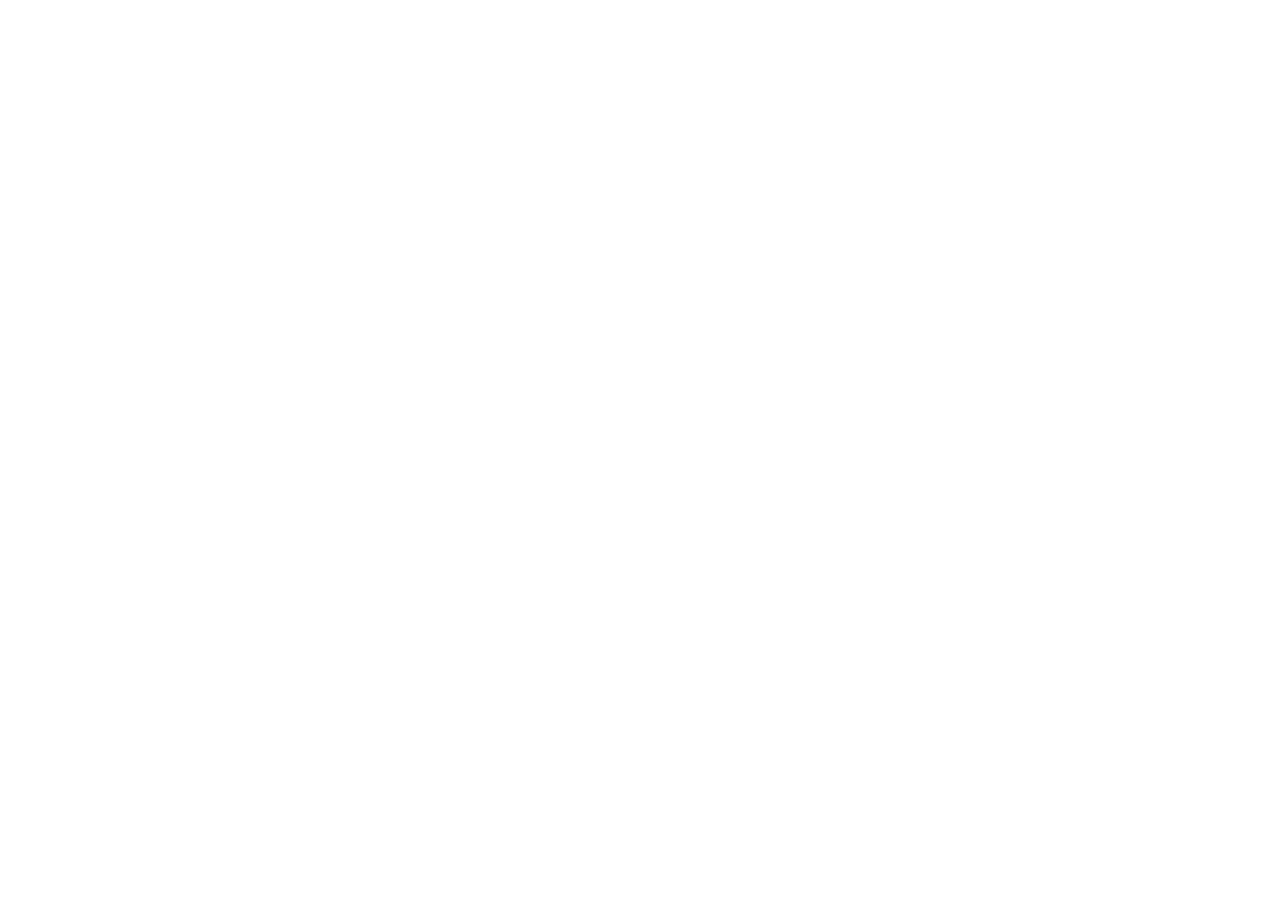
==== about/about.html @ 79db356b "initial commit" ====
<!DOCTYPE html>
<html lang="en">
  <head>
    <meta charset="UTF-8" />
    <meta http-equiv="X-UA-Compatible" content="IE=edge" />
    <meta name="viewport" content="width=device-width, initial-scale=1.0" />
    <title>Document</title>
  </head>
  <body></body>
</html>
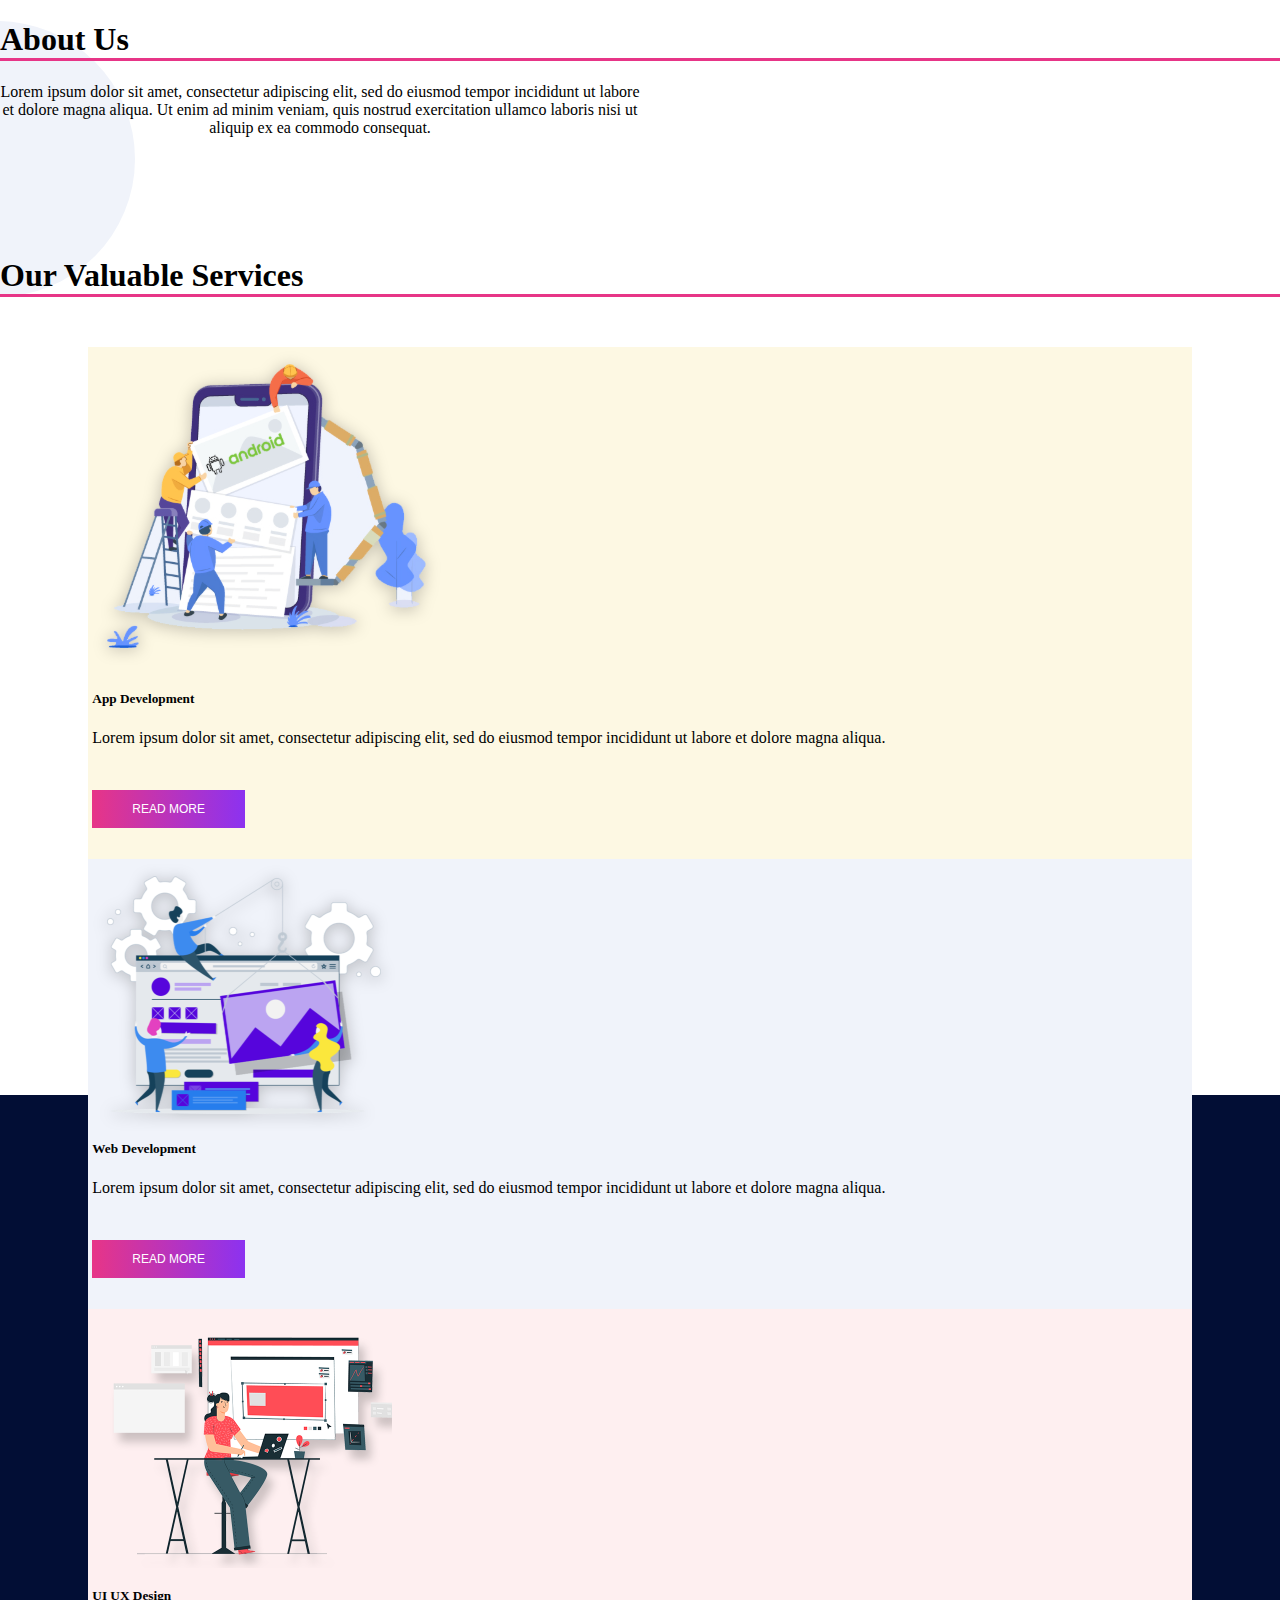
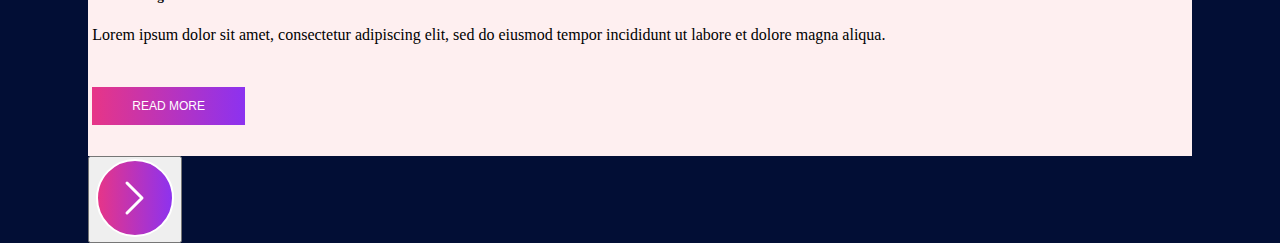
==== commit 4999d04c: "section B & C" ====
--- a/about/about.html
+++ b/about/about.html
@@ -4,7 +4,237 @@
     <meta charset="UTF-8" />
     <meta http-equiv="X-UA-Compatible" content="IE=edge" />
     <meta name="viewport" content="width=device-width, initial-scale=1.0" />
-    <title>Document</title>
+    <title>about</title>
+    <link rel="stylesheet" href="about.css" />
+    <link
+      href="https://cdn.jsdelivr.net/npm/bootstrap@5.0.2/dist/css/bootstrap.min.css"
+      rel="stylesheet"
+      integrity="sha384-EVSTQN3/azprG1Anm3QDgpJLIm9Nao0Yz1ztcQTwFspd3yD65VohhpuuCOmLASjC"
+      crossorigin="anonymous"
+    />
+    <script
+      src="https://cdn.jsdelivr.net/npm/bootstrap@5.0.2/dist/js/bootstrap.bundle.min.js"
+      integrity="sha384-MrcW6ZMFYlzcLA8Nl+NtUVF0sA7MsXsP1UyJoMp4YLEuNSfAP+JcXn/tWtIaxVXM"
+      crossorigin="anonymous"
+      defer
+    ></script>
   </head>
-  <body></body>
+  <body>
+    <!-- atas -->
+    <div class="up">
+      <img src="/assets/Oval.svg" alt="oval" />
+      <div class="about d-flex justify-content-center mb-4">
+        <h1>About Us</h1>
+      </div>
+      <div class="about-text m-auto">
+        <p>
+          Lorem ipsum dolor sit amet, consectetur adipiscing elit, sed do
+          eiusmod tempor incididunt ut labore et dolore magna aliqua. Ut enim ad
+          minim veniam, quis nostrud exercitation ullamco laboris nisi ut
+          aliquip ex ea commodo consequat.
+        </p>
+      </div>
+    </div>
+
+    <!-- bawah -->
+    <div class="down">
+      <div class="down-title d-flex justify-content-center">
+        <h1>Our Valuable Services</h1>
+      </div>
+
+      <!-- card -->
+      <div class="wrap-about position-relative">
+        <div class="row row-about">
+          <div class="col-md-4">
+            <div class="card" style="background-color: #fdf8e3">
+              <div class="card-image">
+                <img src="/assets/Bitmap.svg" class="card-img-top" alt="..." />
+              </div>
+              <div class="card-body">
+                <h5 class="card-title text-center">App Development</h5>
+                <p class="card-text text-center">
+                  Lorem ipsum dolor sit amet, consectetur adipiscing elit, sed
+                  do eiusmod tempor incididunt ut labore et dolore magna aliqua.
+                </p>
+              </div>
+              <div class="button-about mx-auto">
+                <button type="button" class="btn">READ MORE</button>
+              </div>
+            </div>
+          </div>
+
+          <div class="col-md-4">
+            <div class="card" style="background-color: #f0f3fa">
+              <div class="card-image">
+                <img
+                  src="/assets/Bitmap-2.svg"
+                  class="card-img-top"
+                  alt="..."
+                />
+              </div>
+              <div class="card-body">
+                <h5 class="card-title text-center" style="margin-top: 6px">
+                  Web Development
+                </h5>
+                <p class="card-text text-center">
+                  Lorem ipsum dolor sit amet, consectetur adipiscing elit, sed
+                  do eiusmod tempor incididunt ut labore et dolore magna aliqua.
+                </p>
+              </div>
+              <div class="button-about mx-auto">
+                <button type="button" class="btn">READ MORE</button>
+              </div>
+            </div>
+          </div>
+
+          <div class="col-md-4">
+            <div class="card" style="background-color: #feeff0">
+              <div class="card-image">
+                <img
+                  src="/assets/Bitmap-1.svg"
+                  class="card-img-top"
+                  alt="..."
+                />
+              </div>
+              <div class="card-body">
+                <h5 class="card-title text-center" style="margin-top: 16px">
+                  UI UX Design
+                </h5>
+                <p class="card-text text-center">
+                  Lorem ipsum dolor sit amet, consectetur adipiscing elit, sed
+                  do eiusmod tempor incididunt ut labore et dolore magna aliqua.
+                </p>
+              </div>
+              <div class="button-about mx-auto">
+                <button type="button" class="btn">READ MORE</button>
+              </div>
+            </div>
+          </div>
+
+          <button
+            type="button"
+            class="btn button-next position-absolute top-50 end-0 translate-middle-y"
+            style="width: fit-content"
+            id="buttonFullscreen"
+          >
+            <img src="/assets/Group 1.svg" alt="" />
+          </button>
+
+          <!-- carousel -->
+          <div
+            id="carouselExampleControls"
+            class="carousel slide carousel-about"
+            data-bs-ride="carousel"
+          >
+            <div class="carousel-inner">
+              <div class="carousel-item active">
+                <div class="card" style="background-color: #fdf8e3">
+                  <div class="card-image">
+                    <img
+                      src="/assets/Bitmap.svg"
+                      class="card-img-top"
+                      alt="..."
+                    />
+                  </div>
+                  <div class="card-body">
+                    <h5 class="card-title text-center">App Development</h5>
+                    <p class="card-text">
+                      Lorem ipsum dolor sit amet, consectetur adipiscing elit,
+                      sed do eiusmod tempor incididunt ut labore et dolore magna
+                      aliqua.
+                    </p>
+                  </div>
+                  <div class="button-about mx-auto">
+                    <button type="button" class="btn">READ MORE</button>
+                  </div>
+                </div>
+              </div>
+
+              <div class="carousel-item">
+                <div class="card" style="background-color: #f0f3fa">
+                  <div class="card-image">
+                    <img
+                      src="/assets/Bitmap-2.svg"
+                      class="card-img-top"
+                      alt="..."
+                    />
+                  </div>
+                  <div class="card-body">
+                    <h5 class="card-title text-center" style="margin-top: 6px">
+                      Web Development
+                    </h5>
+                    <p class="card-text">
+                      Lorem ipsum dolor sit amet, consectetur adipiscing elit,
+                      sed do eiusmod tempor incididunt ut labore et dolore magna
+                      aliqua.
+                    </p>
+                  </div>
+                  <div class="button-about mx-auto">
+                    <button type="button" class="btn">READ MORE</button>
+                  </div>
+                </div>
+              </div>
+
+              <div class="carousel-item">
+                <div class="card" style="background-color: #feeff0">
+                  <div class="card-image">
+                    <img
+                      src="/assets/Bitmap-1.svg"
+                      class="card-img-top"
+                      alt="..."
+                    />
+                  </div>
+                  <div class="card-body">
+                    <h5 class="card-title text-center" style="margin-top: 16px">
+                      UI UX Design
+                    </h5>
+                    <p class="card-text">
+                      Lorem ipsum dolor sit amet, consectetur adipiscing elit,
+                      sed do eiusmod tempor incididunt ut labore et dolore magna
+                      aliqua.
+                    </p>
+                  </div>
+                  <div class="button-about mx-auto">
+                    <button type="button" class="btn">READ MORE</button>
+                  </div>
+                </div>
+              </div>
+            </div>
+
+            <!-- prev -->
+            <button
+              class="carousel-control-prev button-next position-absolute top-50 start-0 translate-middle-y"
+              type="button"
+              data-bs-target="#carouselExampleControls"
+              data-bs-slide="prev"
+              style="width: fit-content"
+            >
+              <img
+                src="/assets/Group 1.svg"
+                alt=""
+                style="transform: rotate(180deg); width: 60px; height: 60px"
+              />
+              <span class="visually-hidden">Previous</span>
+            </button>
+
+            <!-- next -->
+            <button
+              class="carousel-control-next button-next position-absolute top-50 end-0 translate-middle-y"
+              type="button"
+              data-bs-target="#carouselExampleControls"
+              data-bs-slide="next"
+              style="width: fit-content"
+            >
+              <img
+                src="/assets/Group 1.svg"
+                alt=""
+                style="width: 60px; height: 60px"
+              />
+              <span class="visually-hidden">Next</span>
+            </button>
+          </div>
+        </div>
+      </div>
+    </div>
+  </body>
 </html>
--- a/about/about.css
+++ b/about/about.css
@@ -0,0 +1,96 @@
+body {
+  max-width: 1440px;
+  margin: 0;
+  padding: 0;
+}
+
+/* atas */
+.up {
+  margin-bottom: 120px;
+}
+
+.about h1 {
+  border-bottom: 2px solid #e73587;
+  border-width: medium;
+}
+
+.about-text {
+  width: 50%;
+  text-align: center;
+}
+
+.up img {
+  position: absolute;
+  z-index: -1;
+}
+
+/* bawah */
+.down-title {
+  margin-bottom: 50px;
+}
+
+.down-title h1 {
+  border-bottom: 2px solid #e73587;
+  border-width: medium;
+}
+
+/* card */
+.row-about {
+  padding: 0 6.9vw;
+  background: linear-gradient(#ffffff 50%, #020e35 50%);
+}
+
+.row-about .card {
+  border: none;
+  padding: 4px;
+  border-radius: 0;
+}
+
+.row-about .card h5 {
+  margin-bottom: 22px;
+}
+
+/* card button */
+.button-about {
+  margin-top: 43px;
+  margin-bottom: 27px;
+}
+
+.button-about button {
+  padding: 12px 40px;
+  font-size: 12px;
+  background: linear-gradient(270deg, #8c32f0 0%, #e73587 100%);
+  border: none;
+  color: white;
+}
+
+/* carousel full display*/
+#carouselExampleControls {
+  display: none;
+}
+
+.carousel-about .card p {
+  text-align: justify;
+}
+
+/* responsive */
+@media (max-width: 768px) {
+  /* atas */
+  .about-text {
+    width: 75%;
+    text-align: justify;
+  }
+
+  /* bawah */
+  .row-about .col-md-4 {
+    display: none;
+  }
+
+  #buttonFullscreen {
+    display: none;
+  }
+
+  #carouselExampleControls {
+    display: block;
+  }
+}
